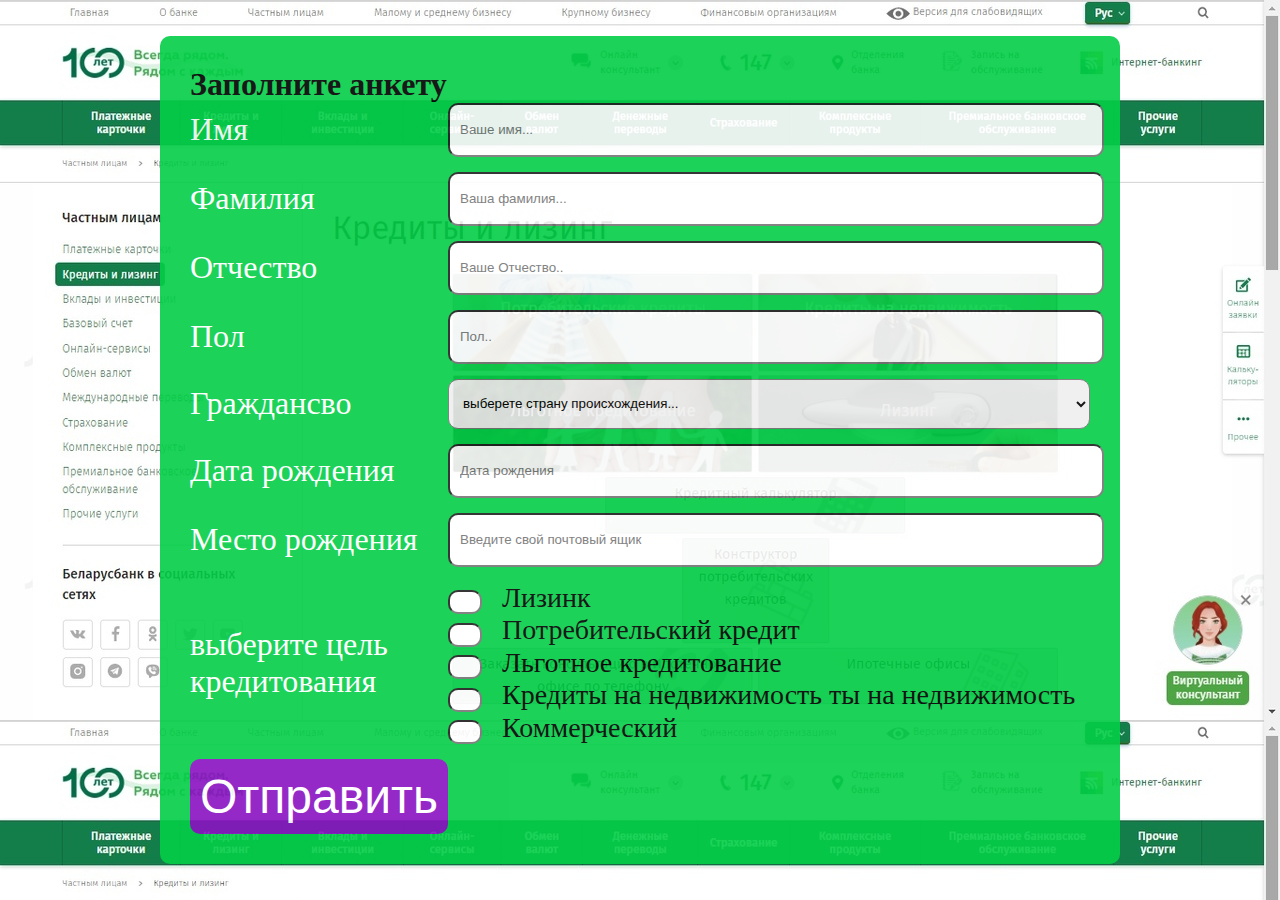
==== 4/index.html @ 3c7ffdba "Add files via upload" ====
<!DOCTYPE html>
<html lang="ru">

<head>
    <meta charset="UTF-8">
    <link rel="stylesheet" href="master.css">
    <title>Forms</title>
</head>

<body>
    <div class="wrapper">
        <h1>Заполните анкету</h1>
        <form action="">
            <div class="col-1">
                <label for="fname">Имя</label>
            </div>
            <div class="col-2">
                <input type="text" id="fname" name="firstname" placeholder="Ваше имя...">
            </div>
            <div class="col-1">
                <label for="lname">Фамилия</label>
            </div>
            <div class="col-2">
                <input type="text" id="lname" name="secondname" placeholder="Ваша фамилия...">
            </div>
            <div class="col-1">
                <label for="fname">Отчество</label>
            </div>
            <div class="col-2">
                <input type="text" id="fname" name="Middlename" placeholder="Ваше Отчество..">
            </div>


            <div class="col-1">
                <label for="fname">Пол</label>
            </div>
            <div class="col-2">
                <input type="text" id="pname" name="pol" placeholder="Пол..">
            </div>
            <div class="col-1">
                <label for="country">Граждансво</label>
            </div>
            <div class="col-2">
                <select name="country" id="country" ">
                    <option value="contrychoos ">выберете страну происхождения...</option>
                    <option value="Vacanda ">Ваканда</option>
                    <option value="Azgard ">Азгард</option>
                    <option value="Laplandia ">Лапландия</option>
                    <option value="neverlend ">Неверленд</option>
                    <option value="poland ">Польша</option>
                    
                </select>
            </div>
            <div class="col-1 ">
                <label for="dateborn ">Дата рождения</label>
            </div>
            <h3>Введите дату рождения</h3>
            <div class="col-2 ">
                <input type="date " id="dateborn " placeholder="Дата рождения ">  
            </div>
            <div class="col-1 ">
                <label for="mail ">Место рождения</label>
            </div>
            <div class="col-2 ">
                <input type="email " name="mailadress " id="mail " placeholder="Введите свой почтовый ящик ">
            </div>
            <div class="col-1 ">
                <label for="model ">выберите цель кредитования </label>
            </div>
            <h3>Выберете цель кредитования </h3>
            <div class="col-3 ">
                <p><input type="checkbox ">Лизинк</p>
                <p><input type="checkbox ">Потребительский кредит</p>
                <p><input type="checkbox ">Льготное кредитование</p>
                <p><input type="checkbox ">Кредиты на недвижимость ты на недвижимость </p>
                <p><input type="checkbox ">Коммерческий  </p>
                

            </div>
            <div class="col-1 ">
                <button>Отправить</button>
            </div>
        </form>
    </div>
</body>
</html>

<!-- <h1>Подача заявки на ремонт ноутбука</h1> 
    <h2>Авторизуйтесь, чтобы начать</h2>
    <form action=" "> 
    <p><strong>Логин:</strong> 
        <input maxlength="25 " size="40 " name="login "></p>
       <p><strong>Пароль:</strong> 
        <input type="password " maxlength="25 " size="40 " name="password "></p>
      </form>
        
          <p><input type="checkbox ">Lenowo</p>
          <p><input type="checkbox ">Asus</p>
          <p><input type="checkbox ">Honor</p>
          <p><input type="checkbox ">Apple</p>
      <h2>Дата приёма</h2>-->
---- 4/master.css ----
* {
    padding: 0;
    margin: 0;
}

h3 {
    display: none;
}

body {
    width: 100%;
    height: 100vh;
    display: grid;
    justify-items: center;
    align-items: center;
    background-image: url(1банк.jpg);
}

.wrapper {
    width: 900px;
    border-radius: 10px;
    background-color: rgb(4, 206, 71);
    opacity: 0.9;
    padding: 30px;
}

form {
    display: grid;
    grid-template-columns: 1fr 3fr;
    row-gap: 15px;
}

input,
select {
    width: 100%;
    height: 50px;
    border-radius: 10px;
    padding-left: 10px;
}

.col-1 {
    justify-self: srat;
    align-self: center;
}

button {
    text-align: center;
    font-size: 48px;
    background-color: rgb(138, 18, 194);
    color: white;
    border: none;
    padding: 10px;
    border-radius: 10px;
}

p {
    font-size: 28px;
}

.col-3 input {
    width: 20px;
    height: 20px;
    margin-right: 20px;
}

label {
    color: white;
    font-size: 32px;
}

@media (max-width: 1200px) {
    body,
    form {
        display: block;
    }
    .wrapper {
        width: auto;
        display: block;
        background-color: rgb(1, 1, 61);
    }
    h3 {
        color: white;
        display: block;
    }
    label {
        display: none;
    }
    body {
        background-image: none;
    }
    div {
        margin-top: 25 px;
    }
}
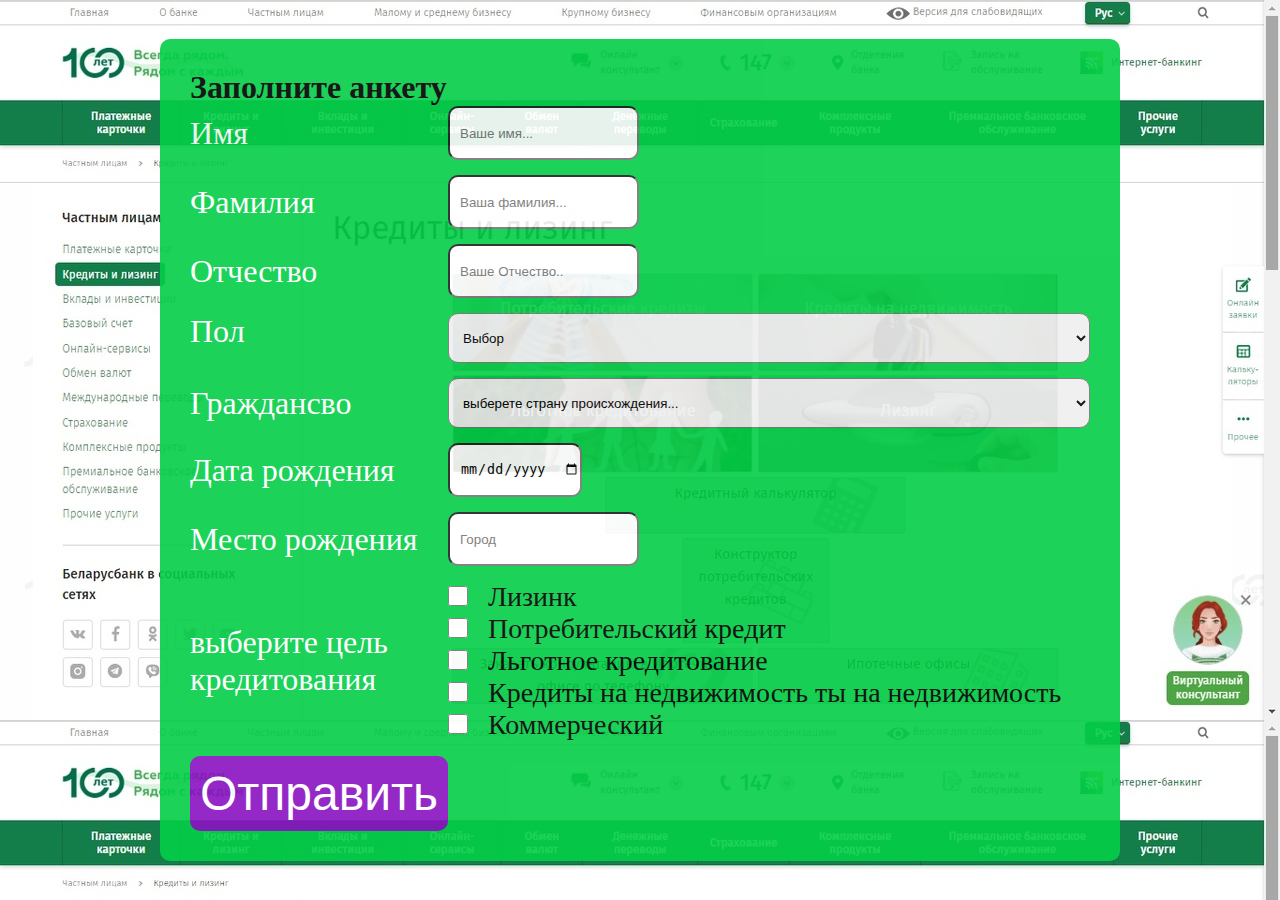
==== commit afd8844e: "Add files via upload" ====
--- a/4/index.html
+++ b/4/index.html
@@ -31,17 +31,21 @@
             </div>
 
 
-            <div class="col-1">
-                <label for="fname">Пол</label>
+            <div class="col-2 ">
+                <label for="fname">Пол</label>      
+            </div>        
+            <div class="col-3">
+                <select name="country" id="country">
+                    <option value="contrychoos ">Выбор </option>
+                    <option value="Ж">Ж</option>
+                    <option value="М">М</option>
+                </select>
             </div>
-            <div class="col-2">
-                <input type="text" id="pname" name="pol" placeholder="Пол..">
-            </div>
-            <div class="col-1">
-                <label for="country">Граждансво</label>
-            </div>
-            <div class="col-2">
-                <select name="country" id="country" ">
+                <div class="col-1 ">
+                    <label for="country ">Граждансво</label>
+                </div>
+                <div class="col-2 ">
+                    <select name="country " id="country " ">
                     <option value="contrychoos ">выберете страну происхождения...</option>
                     <option value="Vacanda ">Ваканда</option>
                     <option value="Azgard ">Азгард</option>
@@ -56,26 +60,24 @@
             </div>
             <h3>Введите дату рождения</h3>
             <div class="col-2 ">
-                <input type="date " id="dateborn " placeholder="Дата рождения ">  
+                <input type="date" id="dateborn" placeholder="Дата рождения">  
             </div>
             <div class="col-1 ">
                 <label for="mail ">Место рождения</label>
             </div>
             <div class="col-2 ">
-                <input type="email " name="mailadress " id="mail " placeholder="Введите свой почтовый ящик ">
+                <input type="email " name="mailadress " id="mail " placeholder="Город ">
             </div>
             <div class="col-1 ">
                 <label for="model ">выберите цель кредитования </label>
             </div>
             <h3>Выберете цель кредитования </h3>
             <div class="col-3 ">
-                <p><input type="checkbox ">Лизинк</p>
-                <p><input type="checkbox ">Потребительский кредит</p>
-                <p><input type="checkbox ">Льготное кредитование</p>
-                <p><input type="checkbox ">Кредиты на недвижимость ты на недвижимость </p>
-                <p><input type="checkbox ">Коммерческий  </p>
-                
-
+                <p><input type="checkbox" value=" gg " option=" o ">Лизинк</p>
+                <p><input type="checkbox" value=" ff " option=" o ">Потребительский кредит</p>
+                <p><input type="checkbox">Льготное кредитование</p>
+                <p><input type="checkbox">Кредиты на недвижимость ты на недвижимость </p>
+                <p><input type="checkbox">Коммерческий </p>                                          
             </div>
             <div class="col-1 ">
                 <button>Отправить</button>
@@ -83,19 +85,6 @@
         </form>
     </div>
 </body>
+
 </html>
 
-<!-- <h1>Подача заявки на ремонт ноутбука</h1> 
-    <h2>Авторизуйтесь, чтобы начать</h2>
-    <form action=" "> 
-    <p><strong>Логин:</strong> 
-        <input maxlength="25 " size="40 " name="login "></p>
-       <p><strong>Пароль:</strong> 
-        <input type="password " maxlength="25 " size="40 " name="password "></p>
-      </form>
-        
-          <p><input type="checkbox ">Lenowo</p>
-          <p><input type="checkbox ">Asus</p>
-          <p><input type="checkbox ">Honor</p>
-          <p><input type="checkbox ">Apple</p>
-      <h2>Дата приёма</h2>-->--- a/4/master.css
+++ b/4/master.css
@@ -44,7 +44,7 @@
 }
 
 button {
-    text-align: center;
+    text-align: left;
     font-size: 48px;
     background-color: rgb(138, 18, 194);
     color: white;
@@ -66,6 +66,9 @@
 label {
     color: white;
     font-size: 32px;
+}
+.col-2 input{
+    width: auto;
 }
 
 @media (max-width: 1200px) {
